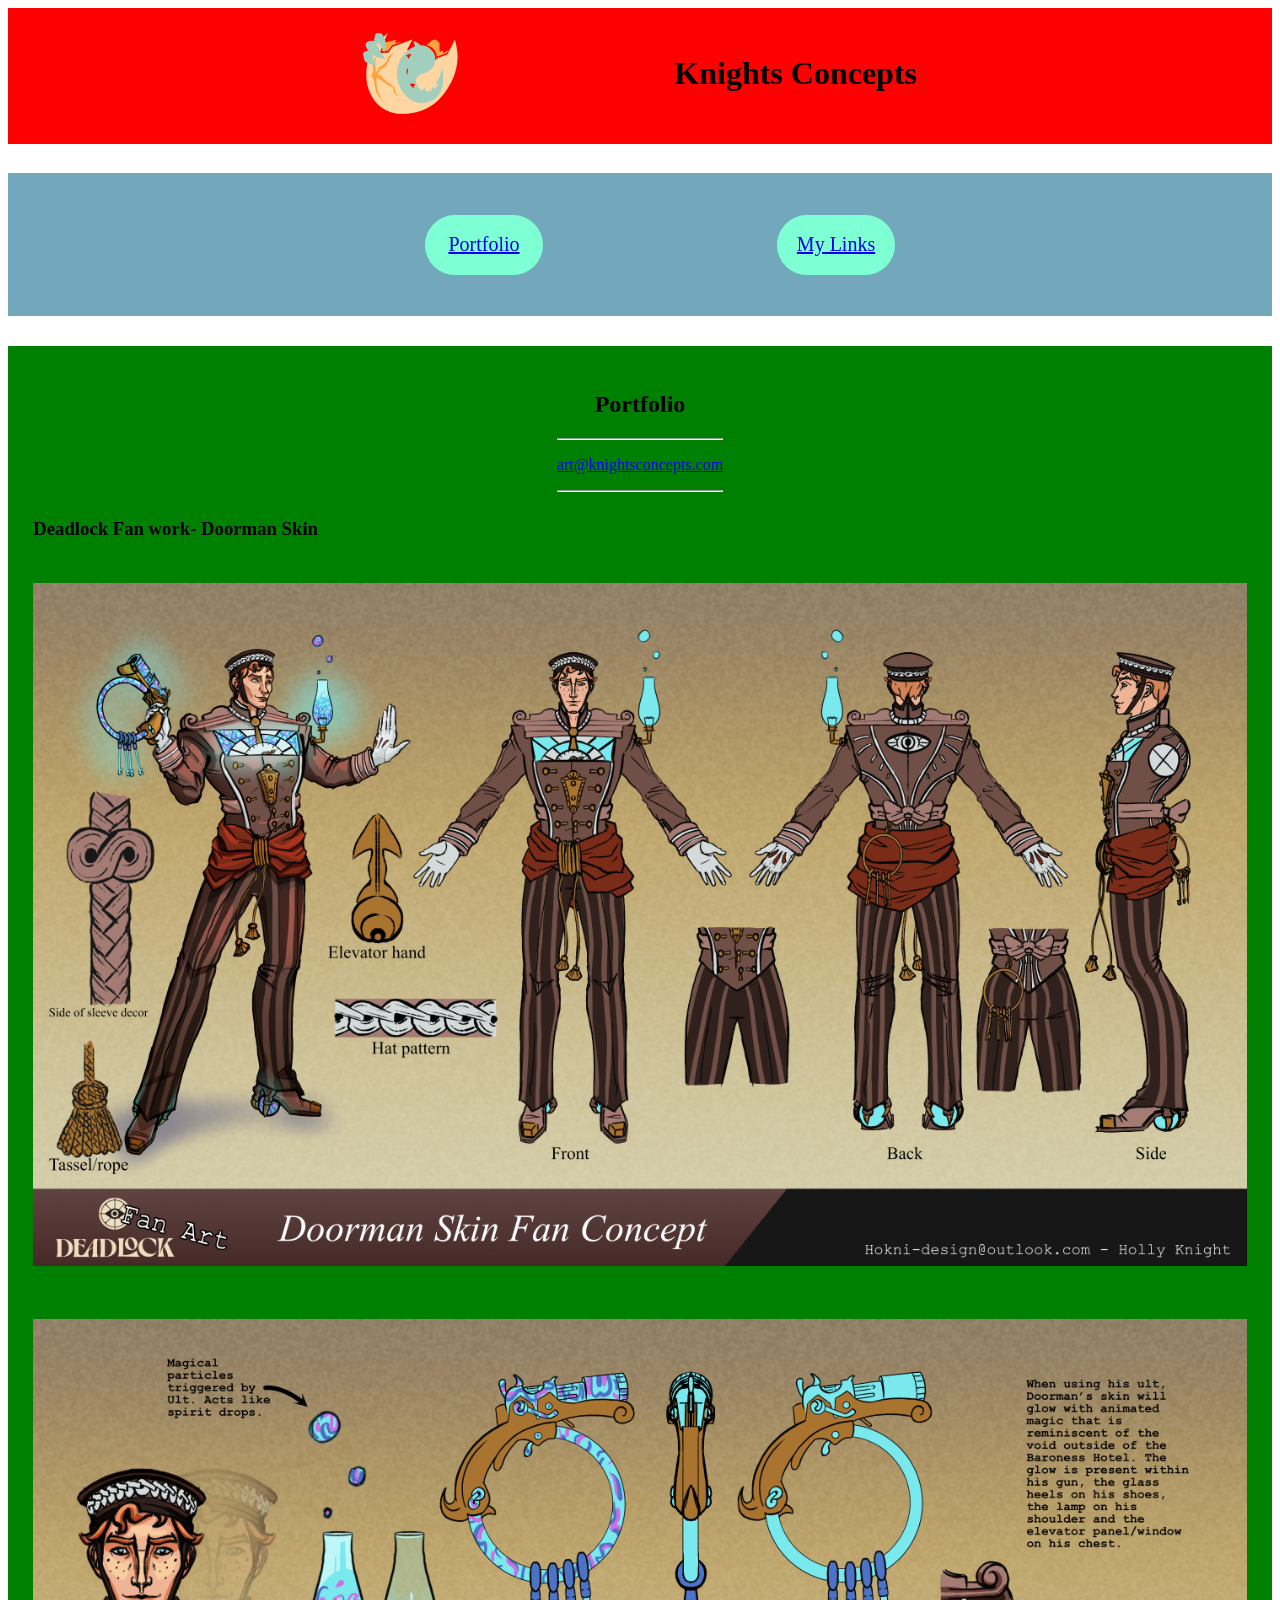
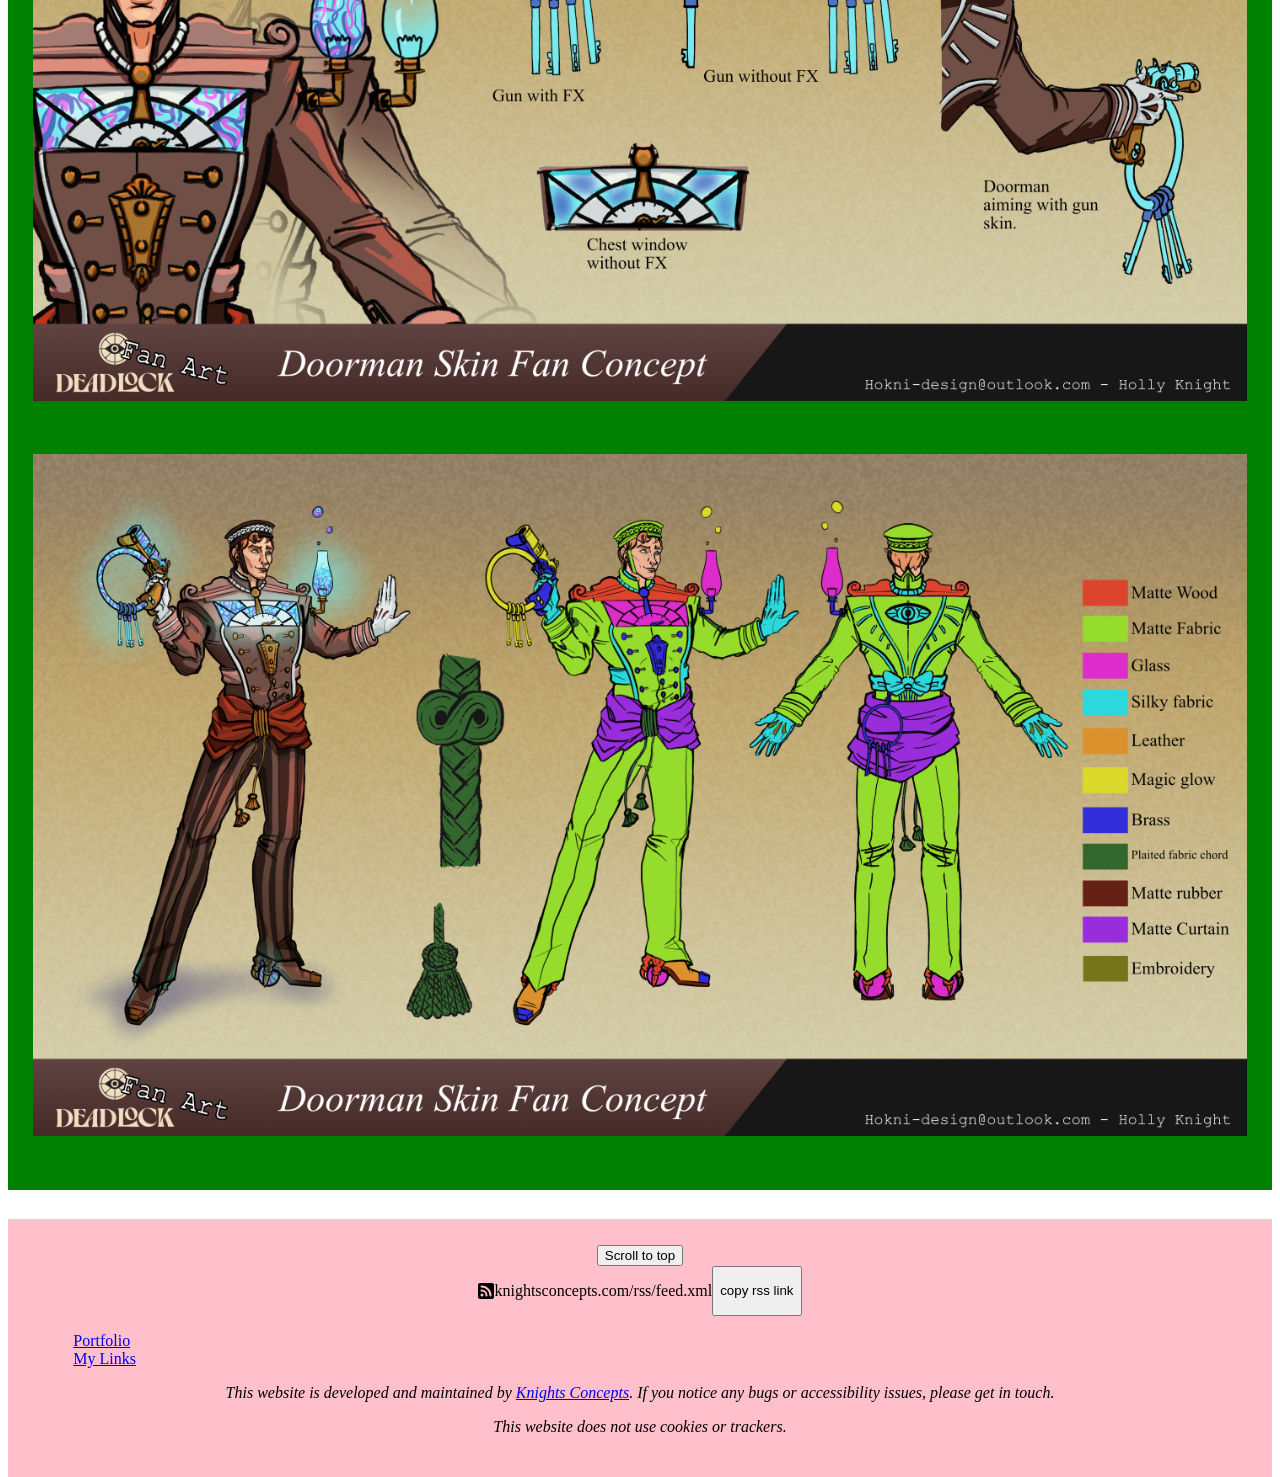
==== index.html @ 381f8cf6 "moving website to github" ====
<!DOCTYPE html>
<html lang="en-GB">
    <head>
        <meta charset="UTF-8">
        <meta name="viewport" content="width=device-width, initial-scale=1.0">
        <title>Knights Concepts</title>
        <link rel="icon" type="image/x-icon" href="/">
        <link href="stylesheet.css" rel="stylesheet" type="text/css" media="all">
        <script defer src="javascript/scroll-to-top.js"></script>
        <script defer src="javascript/copy-on-click.js"></script>
    </head>
    <body>
        <div class="body-grid">
            <div class="banner">
                <header>
                    <div id="kc-logo"><a href="index.html"><img alt="The website logo" src="site assets/logos/KC colour transparent.png" width="100px"></a></div>
                    <div id="website-title-text"><h1>Knights Concepts</h1></div>
                </header>
            </div>
            <div class="navigation desktop-nav">
                <nav>
                    <ul>
                        <li><a class="active" href="index.html">Portfolio</a></li>
                        <li><a href="links.html">My Links</a></li>
                    </ul>
                </nav>
            </div>
            <div class="navigation mobile-nav">
                <nav>
                    <ul>
                        <li><a class="active" href="index.html">Portfolio</a></li>
                        <li><a href="https://linktr.ee/knightsconcepts">Contact</a></li>
                    </ul>
                </nav>
            </div>
            <div class="main-content">
                <main>
                    <section> <!--Title and information-->
                        <h2>Portfolio</h2>
                            <hr>
                            <p><a href="mailto:art@knightsconcepts.com">art@knightsconcepts.com</a></p>
                            <hr>
                    </section>
                    <section> <!--Portfolio images-->
                        <div id="dracula-proj" class="portfolio-images">

                        </div>
                        <div id="deadlock-fanart" class="portfolio-images">
                            <h3>Deadlock Fan work- Doorman Skin</h3>
                            <img src="site assets/portfolio.Images/doorman skin final comp_1.jpg" width="80%">
                            <img src="site assets/portfolio.Images/doorman skin final comp_2.jpg" width="80%">
                            <img src="site assets/portfolio.Images/doorman skin final comp_3.jpg" width="80%">
                        </div>
                    </section>

                </main>
            </div>
            <div class="footer">
                <footer>
                    <div id="scroll-to-top-area">
                        <button id="scroll-to-top-button">Scroll to top</button>
                    </div>
                    <div id="rss-box">
                        <img src="rss/rss-fill.svg">
                        <p>knightsconcepts.com/rss/feed.xml</p><button id="copy-on-click">copy rss link</button>
                    </div>
                    <div id="footer-nav">
                        <nav>
                            <ul>
                                <li><a href="index.html">Portfolio</a></li>
                                <li><a href="links.html">My Links</a></li>
                            </ul>
                        </nav>
                    </div>
                    <p><em>This website is developed and maintained by <a href="mailto:art@knightsconcepts.com">Knights Concepts</a>.
                        If you notice any bugs or accessibility issues, please get in touch.</em>
                    </p>
                    <p>
                        <em>This website does not use cookies or trackers.</em>
                    </p>
                </footer>
            </div>
        </div>
    </body>
</html>
---- stylesheet.css ----
/*border box makes sure there's a nice consistent border around your assets.*/
* {
    box-sizing: border-box;
}

/*.body-grid is the grid created to house your body elements.
You have 12 columns of which to position content and can specify rows with
grid-row: <number>/<number> to specify how long you want the content to be.*/
.body-grid{
    display: grid;
    grid-template-columns: repeat(12, [col-start] 1fr);
    gap: 1%;
}

/*Header content contained in .banner.*/
.banner{
    background: red;
    padding: 2%;
    grid-column: col-start / span 12;
}
header{
    display: flex;
    flex-direction: row;
    flex-wrap: wrap;
    justify-content: center;
}

#kc-logo {
    margin-right: 5%;
}

#kc-logo img {
    width: 50%;
}

#website-title-text {
    margin-left: 5%;

}
/*Header content contained in .banner.*/

/*Site navigation layout contained in .navigation.*/
.navigation{
    background: rgb(115, 167, 187);
    padding: 2%;
    grid-column: col-start / span 12;
}
.desktop-nav ul{
    display: flex;
    flex-direction: row;
    flex-wrap: wrap;
    list-style: none;
    justify-content: center;
}

.desktop-nav ul li {
    background-color: aquamarine;
    border-radius: 1.5em;
    width: 10%;
    height: 3em;
    align-content: center;
    margin-right: 10%;
    margin-left: 10%;
    text-align: center;
    font-size: 15pt;
}

.desktop-nav ul li:hover {
    background-color: blanchedalmond;
}
/*Site navigation layout contained in .navigation.*/

.mobile-nav {
    display: none;
}

/*Main site content contained in .main-content.*/
.main-content{
    background: green;
    padding:2%;
    grid-column: col-start / span 12;
}

main h2 {
    text-align: center;
}

main, h2 p hr{
    display: flex;
    flex-direction: row;
    flex-wrap: wrap;
    justify-content: center;
    align-content: center;
}

section h3 {
    justify-self: center;
}

.portfolio-images img{
    /*background: white;*/
    width: 100%;
    padding: 2% 0 2% 0;
}
/*Main site content contained in .main-content.*/

/*Yeah this is the footer.*/
.footer{
    background: pink;
    padding: 2%;
    grid-column: col-start / span 12;
}

#rss-box {
    display: flex;
    flex-direction: row;
    justify-content: center;
}

#scroll-to-top-area {
    display: flex;
    flex-direction: row;
    justify-content: center;
}

footer p {
    display: flex;
    flex-direction: row;
    justify-content: center;
}

#footer-nav nav ul {
    display: flex;
    flex-direction: column;
    justify-self: center;
    list-style: none;
}

/*mobile breakpoint*/
@media (max-width: 800px) {
    .banner {
        grid-column: col-start / span 12;
    }
    #kc-logo {
        margin-right: 0%;
    }
    #kc-logo img {
        width: 40%;
    }
    #website-title-text {
        margin-left: 0%;

    }

    .navigation {
        grid-column: col-start / span 12;
        grid-row: 2;
    }

    .desktop-nav {
        display: none;
    }

    .mobile-nav {
        display: flex;
    }
    .mobile-nav ul {
        list-style: none;
    }

    .main-content {
        grid-column: col-start / span 12;
        grid-row: 3/4;
    }

    .footer{
        grid-column: col-start / span 12;
    }
}
/*mobile breakpoint*/
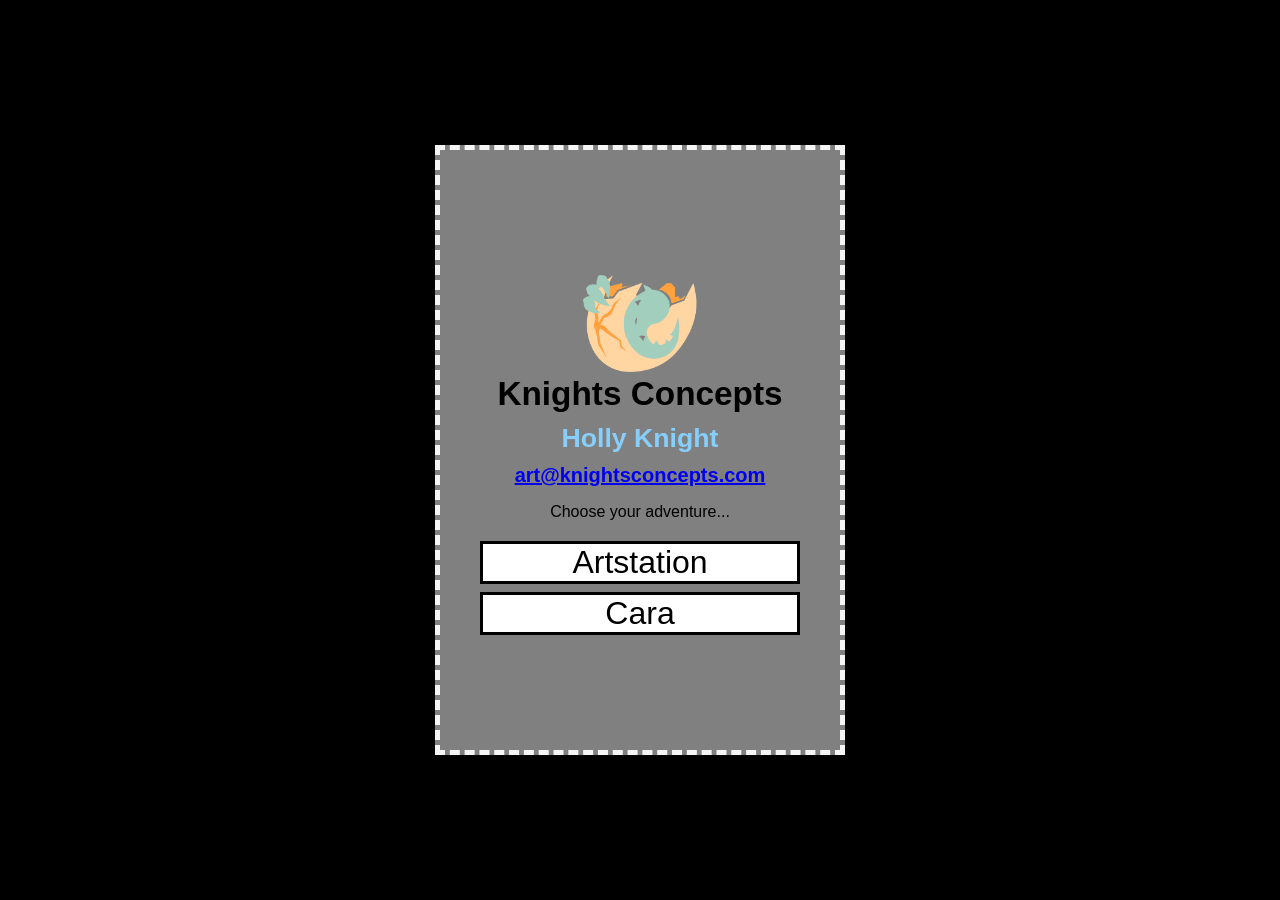
==== commit efc72573: "moved wip portfolio to hidden.html" ====
--- a/index.html
+++ b/index.html
@@ -1,85 +1,32 @@
 <!DOCTYPE html>
-<html lang="en-GB">
-    <head>
-        <meta charset="UTF-8">
-        <meta name="viewport" content="width=device-width, initial-scale=1.0">
-        <title>Knights Concepts</title>
-        <link rel="icon" type="image/x-icon" href="/">
-        <link href="stylesheet.css" rel="stylesheet" type="text/css" media="all">
-        <script defer src="javascript/scroll-to-top.js"></script>
-        <script defer src="javascript/copy-on-click.js"></script>
-    </head>
-    <body>
-        <div class="body-grid">
-            <div class="banner">
-                <header>
-                    <div id="kc-logo"><a href="index.html"><img alt="The website logo" src="site assets/logos/KC colour transparent.png" width="100px"></a></div>
-                    <div id="website-title-text"><h1>Knights Concepts</h1></div>
-                </header>
-            </div>
-            <div class="navigation desktop-nav">
-                <nav>
-                    <ul>
-                        <li><a class="active" href="index.html">Portfolio</a></li>
-                        <li><a href="links.html">My Links</a></li>
-                    </ul>
-                </nav>
-            </div>
-            <div class="navigation mobile-nav">
-                <nav>
-                    <ul>
-                        <li><a class="active" href="index.html">Portfolio</a></li>
-                        <li><a href="https://linktr.ee/knightsconcepts">Contact</a></li>
-                    </ul>
-                </nav>
-            </div>
-            <div class="main-content">
-                <main>
-                    <section> <!--Title and information-->
-                        <h2>Portfolio</h2>
-                            <hr>
-                            <p><a href="mailto:art@knightsconcepts.com">art@knightsconcepts.com</a></p>
-                            <hr>
-                    </section>
-                    <section> <!--Portfolio images-->
-                        <div id="dracula-proj" class="portfolio-images">
-
-                        </div>
-                        <div id="deadlock-fanart" class="portfolio-images">
-                            <h3>Deadlock Fan work- Doorman Skin</h3>
-                            <img src="site assets/portfolio.Images/doorman skin final comp_1.jpg" width="80%">
-                            <img src="site assets/portfolio.Images/doorman skin final comp_2.jpg" width="80%">
-                            <img src="site assets/portfolio.Images/doorman skin final comp_3.jpg" width="80%">
-                        </div>
-                    </section>
-
-                </main>
-            </div>
-            <div class="footer">
-                <footer>
-                    <div id="scroll-to-top-area">
-                        <button id="scroll-to-top-button">Scroll to top</button>
-                    </div>
-                    <div id="rss-box">
-                        <img src="rss/rss-fill.svg">
-                        <p>knightsconcepts.com/rss/feed.xml</p><button id="copy-on-click">copy rss link</button>
-                    </div>
-                    <div id="footer-nav">
-                        <nav>
-                            <ul>
-                                <li><a href="index.html">Portfolio</a></li>
-                                <li><a href="links.html">My Links</a></li>
-                            </ul>
-                        </nav>
-                    </div>
-                    <p><em>This website is developed and maintained by <a href="mailto:art@knightsconcepts.com">Knights Concepts</a>.
-                        If you notice any bugs or accessibility issues, please get in touch.</em>
-                    </p>
-                    <p>
-                        <em>This website does not use cookies or trackers.</em>
-                    </p>
-                </footer>
-            </div>
+<html lang="en">
+<head>
+  <meta charset="UTF-8">
+  <meta name="viewport" content="width=device-width, initial-scale=1.0"/>
+<title>KnightsConcepts Links</title>
+<link rel="icon" type="image/x-icon" href="site assets/logos/KC colour transparent.png">
+<link href="links-stylesheet.css" rel="stylesheet" type="text/css" media="all">
+</head>
+<body>
+  <main id="landingcolumn">
+    <div id="text-notice">
+      <img alt="Knights Concepts Logo" src="site assets/logos/KC colour transparent.png">
+        <h1>Knights Concepts</h1>
+        <h2>Holly Knight</h2>
+        <h3><a href="mailto:art@knightsconcepts.com">art@knightsconcepts.com</a></h3>
+        <p>Choose your adventure...</p>
+    </div>
+      <nav>
+        <!--<div class="enter-button">
+          <a href="index.html">Return to portfolio</a>
+        </div>-->
+        <div class="enter-button">
+          <a href="https://www.artstation.com/knightsconcepts" target="_blank">Artstation</a>
         </div>
-    </body>
+        <div class="enter-button">
+          <a href="https://cara.app/knightsconcepts" target="_blank">Cara</a>
+        </div>
+      </nav>
+  </main>
+</body>
 </html>
--- a/links-stylesheet.css
+++ b/links-stylesheet.css
@@ -0,0 +1,110 @@
+h1, h2, a {
+    font-family: 'Franklin Gothic Medium', 'Arial Narrow', Arial, sans-serif;
+}
+p, li {
+    font-family: 'Trebuchet MS', 'Lucida Sans Unicode', 'Lucida Grande', 'Lucida Sans', Arial, sans-serif;
+}
+/*The above features the html file's font.*/
+
+/*The website background colour and custom cursor.*/
+body {
+  background-color: black;
+}
+
+img{
+  width: 40%;
+  display: flex;
+  flex-direction: column;
+  justify-content: center;
+  align-self: center;
+  margin: 5% 0 1% 0;
+}
+
+/*Centring code and general size of entire widget.*/
+#landingcolumn {
+  margin: 0;
+  position: absolute;
+  top: 50%;
+  left: 50%;
+  -ms-transform: translate(-50%, -50%);
+  transform: translate(-50%, -50%);
+  width: 50%;
+  height: 60%;
+  display: flex;
+  flex-direction: column;
+  justify-content: center;
+  align-self: center;
+  overflow: hidden;
+  background-color: grey;
+  border: 5px dashed whitesmoke;
+}
+
+#text-notice {
+  display: flex;
+  flex-direction: column;
+  justify-content: center;
+  align-self: center;
+}
+#text-notice h1 {
+    display: flex;
+    align-self: center;
+    font-size: 25pt;
+    margin: 0;
+}
+#text-notice h2 {
+  color: lightskyblue;
+    display: flex;
+    align-self: center;
+    font-size: 20pt;
+    margin: 0;
+}
+#text-notice h3 {
+    align-self: center;
+    margin: 0;
+    font-size: 15pt;
+}
+#text-notice p {
+    display: flex;
+    align-content: center;
+    justify-content: center;
+}
+  nav {
+    display: flex;
+    flex-direction: column;
+    align-content: center;
+  }
+  .enter-button {
+  display: flex;
+  flex-direction: column;
+  justify-content: center;
+  align-self: center;
+  margin-block: 1%;
+  width: 80%;
+  max-width: 500px;
+  }
+  .enter-button a {
+    color: black;
+    text-align: center;
+    font-size: 2rem;
+    text-decoration: none;
+    border: 3px solid #000000;
+    background-color: white;
+  }
+  a:hover {
+    color: black;
+    background-color: lightskyblue;
+  }
+
+
+@media screen and (max-width: 1500px) {
+  #landingcolumn {
+    width: 400px;
+    height: 600px;
+  }
+}
+  #text-notice h2 {
+    display: flexbox;
+    align-self: center;
+    text-align: center;
+    margin: 10px;
+  }
